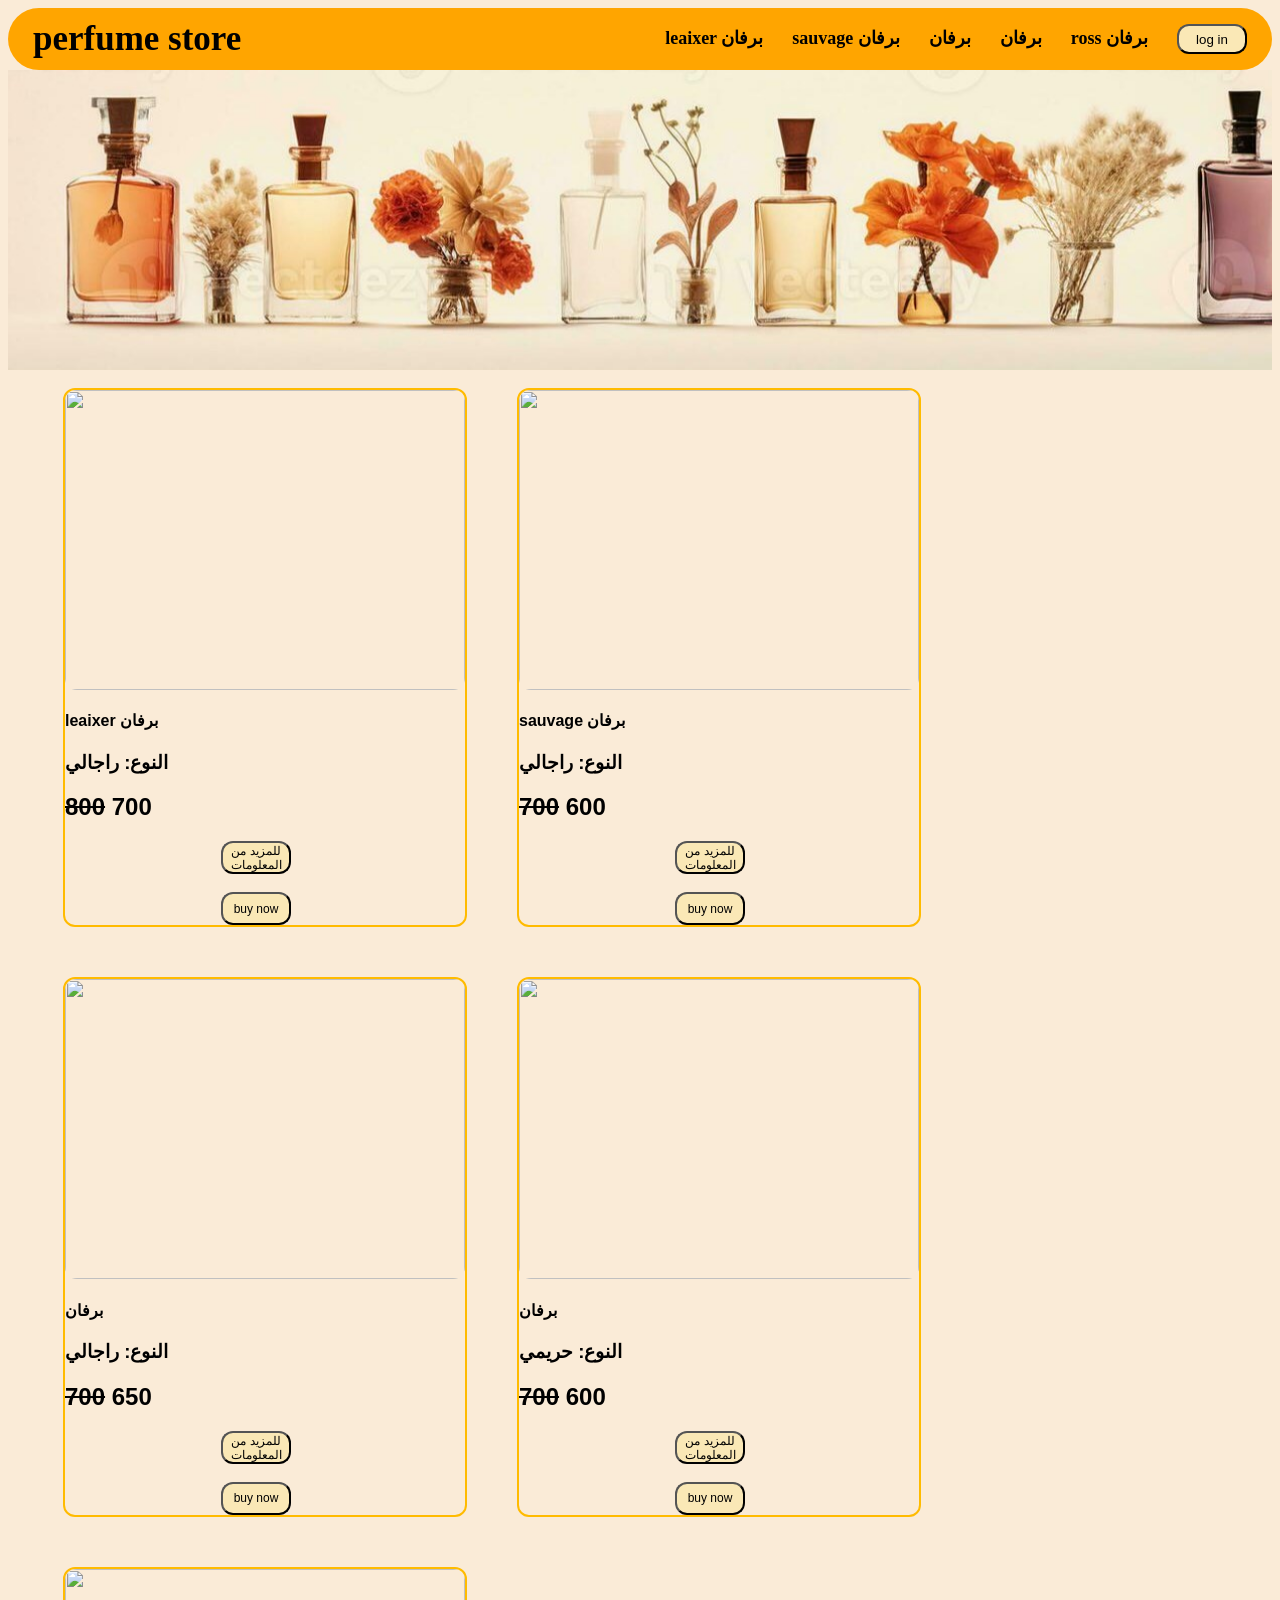
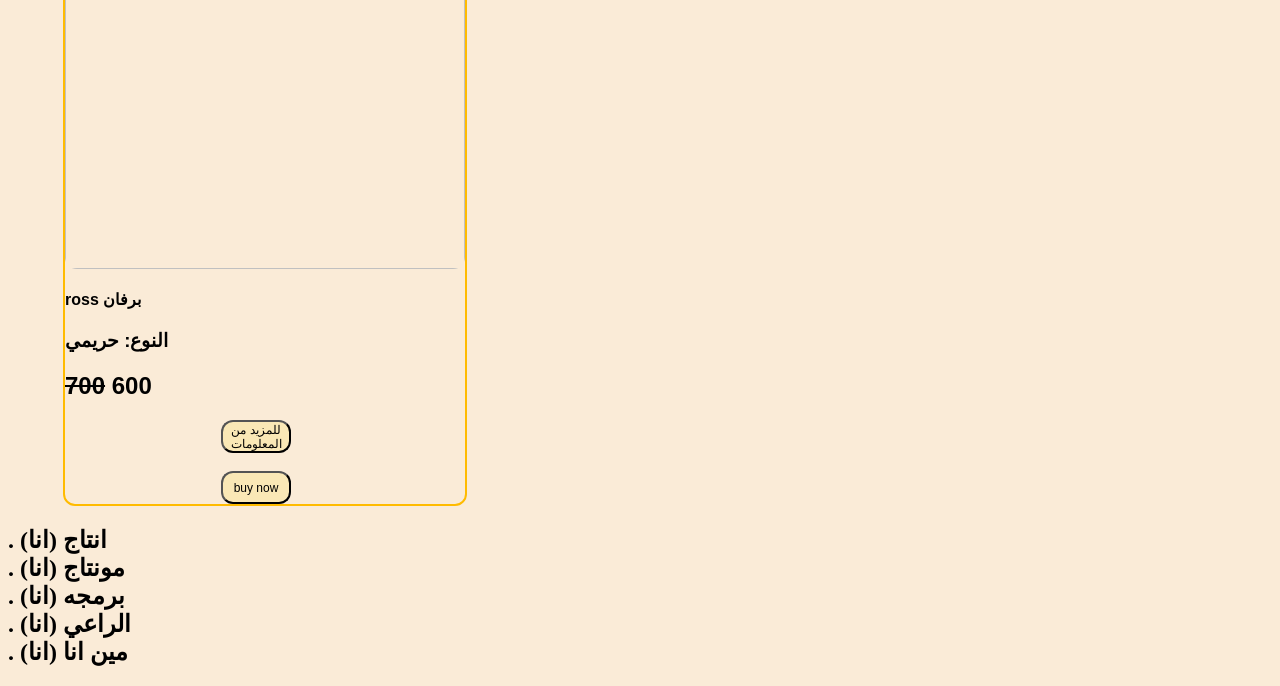
==== index.html @ 6631f755 "Add files via upload" ====
<html>

<head>
    <title>perfume store</title>
    <link rel="stylesheet" href="menu.css">
    <link rel="stylesheet" href="style.css" />
</head>

<body>

    <nav class="navbar">
        <div class="navbar_date">
            <div class="logo"><a href="#">perfume store</a></div>
            <ul>
                <li><a href="perfume1.html">leaixer برفان</a></li>
                <li><a href="perfume2.html">sauvage برفان</a></li>
                <li><a href="perfume3.html">برفان        </a></li>
                <li><a href="perfume4.html">برفان        </a></li>
                <li><a href="perfume5.html">ross برفان   </a></li>
                <li><a href="log in.html"><button>log in</button></a></li>
            </ul>
        </div>
    </nav>



    <header>


    </header>



    <br>
    <div class="products">


        <div class="product">
            <img src="D:\youssef\My projects\HTML & CSS\تجربة لصنع متجر\IMG\1.jpeg">

            <h4> leaixer برفان </h4>
            <h3> النوع: راجالي </h3>
            <h2><s>800</s> 700</h2>
            <a href="perfume1.html">
                <button>للمزيد من المعلومات  </button><br><br>

            </a>
            <a href="buy.html">
                <button>buy now</button>
            </a>
        </div>

        <div class="product">
            <img src="D:\youssef\My projects\HTML & CSS\تجربة لصنع متجر\IMG\2.jpeg">
            <h4> sauvage برفان </h4>
            <h3> النوع: راجالي </h3>
            <h2><s>700</s> 600</h2>
            <a href="perfume2.html">
                <button>للمزيد من المعلومات</button><br><br>
            </a>
            <a href="buy.html">
                <button>buy now</button>
            </a>
        </div>

        <div class="product">

            <img src="D:\youssef\My projects\HTML & CSS\تجربة لصنع متجر\IMG\3.jpeg">
            <h4> برفان </h4>
            <h3> النوع: راجالي </h3>
            <h2><s> 700</s> 650</h2>
            <a href="perfume3.html">
                <button>للمزيد من المعلومات</button><br><br>
                <a href="buy.html">
                    <button>buy now</button>
                </a>
        </div>

        <div class="product">

            <img src="D:\youssef\My projects\HTML & CSS\تجربة لصنع متجر\IMG\4.jpeg">
            <h4> برفان</h4>
            <h3>النوع: حريمي</h3>
            <h2><s>700</s> 600</h2>
            <a href="perfume4.html">
                <button>للمزيد من المعلومات</button><br><br>
            </a>
            <a href="buy.html">
                <button>buy now</button>
            </a>
        </div>



        <div class="product">
            <img src="D:\youssef\My projects\HTML & CSS\تجربة لصنع متجر\IMG\5.jpeg">
            <h4>ross برفان</h4>
            <h3> النوع: حريمي</h3>

            <h2><s>700</s> 600</h2>
            <a href="perfume5.html">
                <button>للمزيد من المعلومات</button><br><br>
            </a>
            <a href="buy.html">
                <button>buy now</button>
            </a>
        </div>


    </div>


























    <footer>

        <h2>
            . انتاج (انا) <br> . مونتاج (انا)<br> . برمجه (انا) <br> . الراعي (انا)<br> . مين انا (انا)<br>

        </h2>

    </footer>


</body>

</html>
---- menu.css ----
.navbar button{

     width: 70px; height: 30px;
     border-radius: 12px;
background-color:rgb(250, 232, 182);
}


.navbar{

  background-color: orange;
  position: center;
  border-radius: 1000px;
}


.navbar_date{

display:
flex;

align-items:
center;

justify-content:
space-between;




}


.logo a{
font-size:
35px;
font-weight:
550;
color: rgb(0, 0, 0);
text-decoration: none;
margin-left: 25px;
margin-right: 25px;
margin-top: 25px;
margin-bottom: 25px;

}


.navbar li{
list-style: none;
display: inline-block;
}


.navbar_date li a{
color: rgb(0, 0, 0); font-size: 18px; font-weight: bold; margin-right: 25px;
text-decoration: none;
}
---- style.css ----
body {
    background-color: antiquewhite;
}

header button {
    width: 70px;
    height: 30px;
    border-radius: 12px;
    background-color: rgb(250, 232, 182);
}

header {
    background-image: url(banner.jpg);
    width: 100%;
    height: 300px;
    background-repeat: no-repeat;
    background-size: cover;
}

.products {
    font-family: 'CARTOON FREE', sans-serif;
    display: flex;
    flex-wrap: wrap;
    gap: 50px;
    margin-left: 55px;
    margin-right: 55px;
}

.product img {
    width: 400px;
    height: 300px;
    border-radius: 12px;
}

.product button {
    width: 70px;
    height: 33px;
    border-radius: 12px;
    background-color: rgb(250, 232, 182);
    font-size: 12px;
    font-family: 'CARTOON FREE', sans-serif;
    color: rgb(0, 0, 0);
    margin-left: 156px;
}

.product {
    border: 2px solid #ffbb00;
    border-radius: 12px;
    justify-items: center;
}
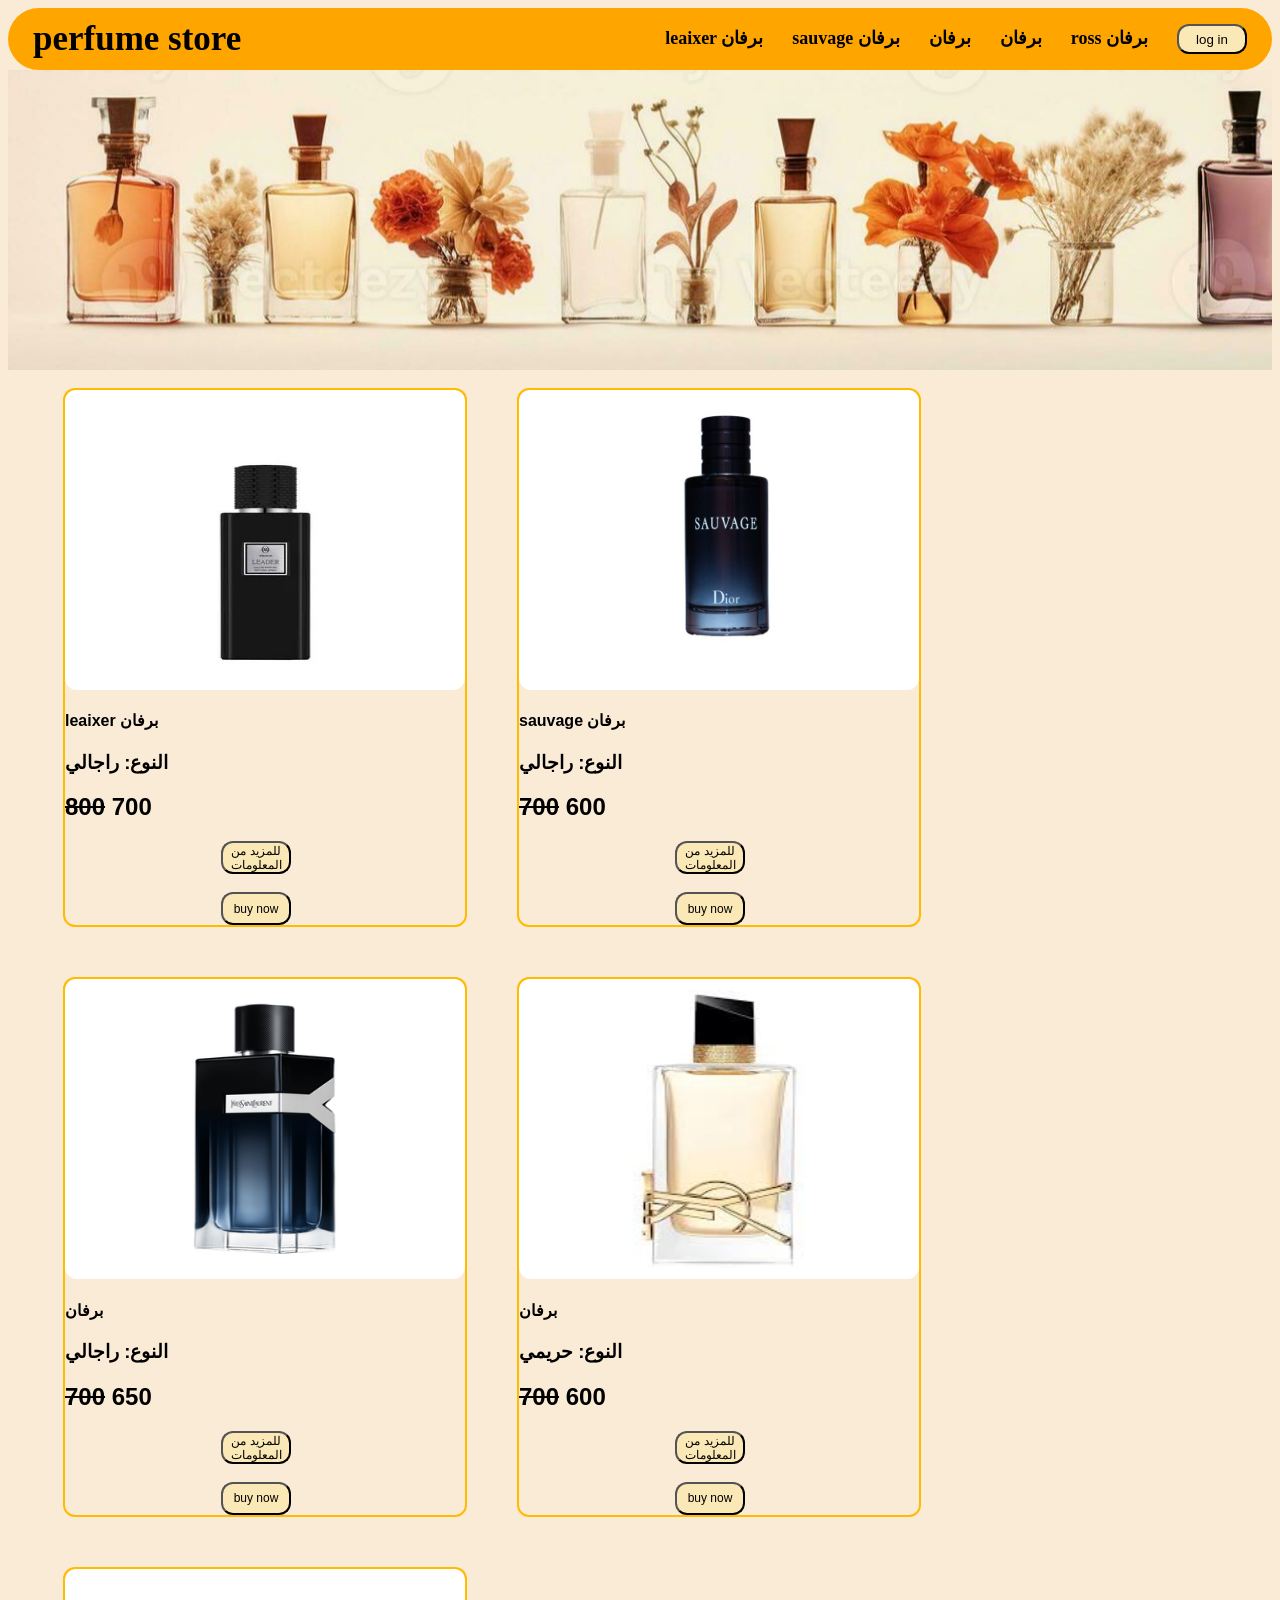
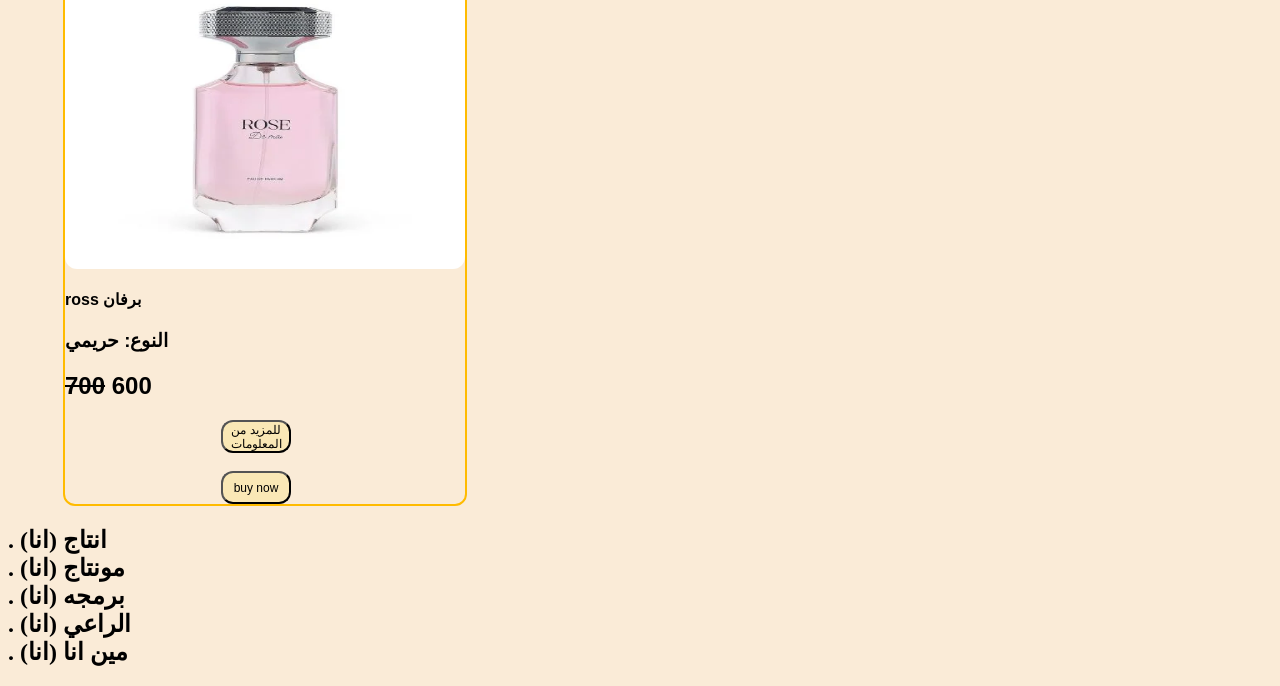
==== commit 6c97e322: "Update index.html" ====
--- a/index.html
+++ b/index.html
@@ -36,7 +36,7 @@
 
 
         <div class="product">
-            <img src="D:\youssef\My projects\HTML & CSS\تجربة لصنع متجر\IMG\1.jpeg">
+            <img src=".\IMG\1.jpeg">
 
             <h4> leaixer برفان </h4>
             <h3> النوع: راجالي </h3>
@@ -51,7 +51,7 @@
         </div>
 
         <div class="product">
-            <img src="D:\youssef\My projects\HTML & CSS\تجربة لصنع متجر\IMG\2.jpeg">
+            <img src=".\IMG\2.jpeg">
             <h4> sauvage برفان </h4>
             <h3> النوع: راجالي </h3>
             <h2><s>700</s> 600</h2>
@@ -65,7 +65,7 @@
 
         <div class="product">
 
-            <img src="D:\youssef\My projects\HTML & CSS\تجربة لصنع متجر\IMG\3.jpeg">
+            <img src=".\IMG\3.jpeg">
             <h4> برفان </h4>
             <h3> النوع: راجالي </h3>
             <h2><s> 700</s> 650</h2>
@@ -78,7 +78,7 @@
 
         <div class="product">
 
-            <img src="D:\youssef\My projects\HTML & CSS\تجربة لصنع متجر\IMG\4.jpeg">
+            <img src=".\IMG\4.jpeg">
             <h4> برفان</h4>
             <h3>النوع: حريمي</h3>
             <h2><s>700</s> 600</h2>
@@ -93,7 +93,7 @@
 
 
         <div class="product">
-            <img src="D:\youssef\My projects\HTML & CSS\تجربة لصنع متجر\IMG\5.jpeg">
+            <img src=".\IMG\5.jpeg">
             <h4>ross برفان</h4>
             <h3> النوع: حريمي</h3>
 
@@ -146,4 +146,4 @@
 
 </body>
 
-</html>+</html>
